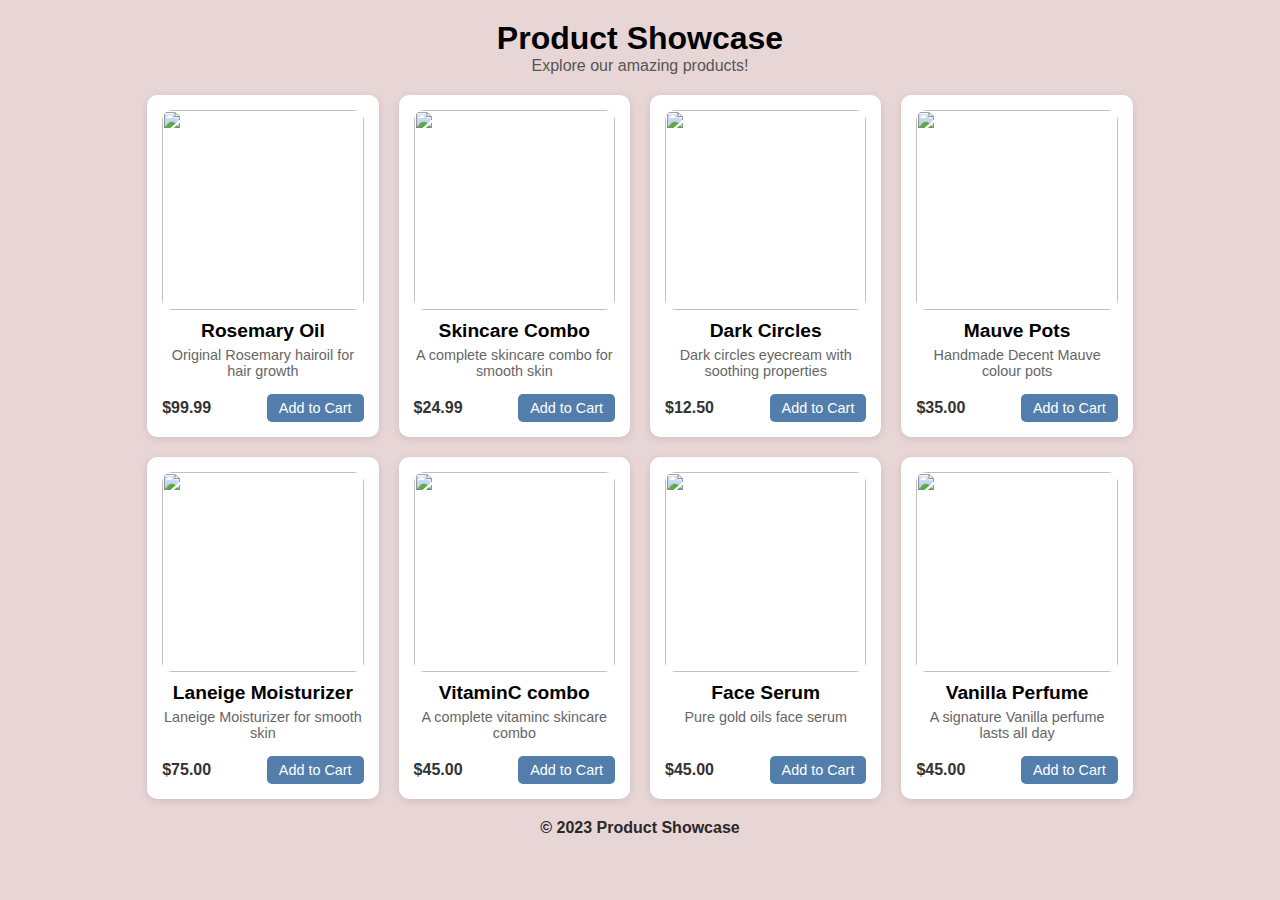
==== (Products_grid)_Project6.html @ df12f1e7 "Products grid (project 6)" ====
<!DOCTYPE html>
<html lang="en">

<head>
    <meta charset="UTF-8">
    <meta name="viewport" content="width=device-width, initial-scale=1.0">
    <title>Product Showcase</title>
    <style>
        * {
            margin: 0;
            padding: 0;
            box-sizing: border-box;
            font-family: Arial, sans-serif;
        }

        body {
            background-color: #bc878759;
            text-align: center;
        }

        .header {
            text-align: center;
            margin: 20px 0;
        }

        .header h1 {
            font-size: 2rem;
            font-weight: bold;
        }

        .header p {
            font-size: 1rem;
            color: #555;
        }

        .container {
            width: 100%;
            max-width: 77%;
            margin: 20px auto;
            display: grid;
            grid-template-columns: repeat(4, 1fr);
            gap: 20px;
        }

        .product-card {
            background: white;
            border-radius: 10px;
            box-shadow: 0 2px 8px rgba(0, 0, 0, 0.1);
            padding: 15px;
            text-align: center;
            display: flex;
            flex-direction: column;
            align-items: center;
            transition: transform 0.2s ease-in-out;
            height: 100%;
        }

        .product-card:hover {
            transform: translateY(-5px);
        }

        .product-card img {
            width: 100%;
            height: 200px;
            object-fit: cover;
            border-radius: 10px;
        }

        .product-info {
            display: flex;
            flex-direction: column;
            align-items: center;
            flex-grow: 1;
            gap: 5px;
            margin-top: 10px;
            width: 100%;
        }

        .product-info h3 {
            font-size: 1.2rem;
        }

        .product-info p {
            font-size: 0.9rem;
            color: #666;
            flex-grow: 1;
        }

        .price-cart {
            display: flex;
            justify-content: space-between;
            align-items: center;
            width: 100%;
            margin-top: auto;
            padding-top: 10px;
        }

        .price {
            font-weight: bold;
            font-size: 1rem;
            color: #333;
        }

        .add-to-cart {
            background-color: #537eac;
            color: white;
            border: none;
            padding: 6px 12px;
            font-size: 0.9rem;
            border-radius: 5px;
            cursor: pointer;
            transition: cubic-bezier(0.19, 1, 0.22, 1) ease-in;
        }

        .add-to-cart:hover {
            background-color: #0056b3;
        }

        .footer {
            margin-top: 20px;
            font-size: 1rem;
            color: #2b2828;
            font-weight: bold;
        }
    </style>
</head>

<body>

    <div class="header">
        <h1>Product Showcase</h1>
        <p>Explore our amazing products!</p>
    </div>

    <div class="container">
        <div class="product-card">
            <img src="https://images.unsplash.com/photo-1611930022073-b7a4ba5fcccd?w=600&auto=format&fit=crop&q=60">
            <div class="product-info">
                <h3>Rosemary Oil</h3>
                <p> Original Rosemary hairoil for hair growth </p>
                <div class="price-cart">
                    <div class="price">$99.99</div>
                    <button class="add-to-cart">Add to Cart</button>
                </div>
            </div>
        </div>
        <div class="product-card">
            <img src="https://images.unsplash.com/photo-1571781926291-c477ebfd024b?w=600&auto=format&fit=crop&q=60">
            <div class="product-info">
                <h3>Skincare Combo</h3>
                <p>A complete skincare combo for smooth skin</p>
                <div class="price-cart">
                    <div class="price">$24.99</div>
                    <button class="add-to-cart">Add to Cart</button>
                </div>
            </div>
        </div>
        <div class="product-card">
            <img
                src="https://plus.unsplash.com/premium_photo-1661630984481-e29093921ff7?w=600&auto=format&fit=crop&q=60">
            <div class="product-info">
                <h3>Dark Circles</h3>
                <p>Dark circles eyecream with soothing properties</p>
                <div class="price-cart">
                    <div class="price">$12.50</div>
                    <button class="add-to-cart">Add to Cart</button>
                </div>
            </div>
        </div>
        <div class="product-card">
            <img
                src="https://plus.unsplash.com/premium_photo-1693155671810-793224f29cd6?w=600&auto=format&fit=crop&q=60">
            <div class="product-info">
                <h3>Mauve Pots</h3>
                <p>Handmade Decent Mauve colour pots</p>
                <div class="price-cart">
                    <div class="price">$35.00</div>
                    <button class="add-to-cart">Add to Cart</button>
                </div>
            </div>
        </div>
        <div class="product-card">
            <img src="https://images.unsplash.com/photo-1575330933415-cea1e7ce53eb?w=600&auto=format&fit=crop&q=60">
            <div class="product-info">
                <h3>Laneige Moisturizer</h3>
                <p>Laneige Moisturizer for smooth skin</p>
                <div class="price-cart">
                    <div class="price">$75.00</div>
                    <button class="add-to-cart">Add to Cart</button>
                </div>
            </div>
        </div>
        <div class="product-card">
            <img src="https://images.unsplash.com/photo-1598460880248-71ec6d2d582b?w=600&auto=format&fit=crop&q=60">
            <div class="product-info">
                <h3>VitaminC combo</h3>
                <p>A complete vitaminc skincare combo</p>
                <div class="price-cart">
                    <div class="price">$45.00</div>
                    <button class="add-to-cart">Add to Cart</button>
                </div>
            </div>
        </div>
        <div class="product-card">
            <img
                src="https://images.unsplash.com/photo-1599022484226-1e18b28d32d3?w=600&auto=format&fit=crop&q=60&ixlib=rb-4.0.3&ixid=M3wxMjA3fDB8MHxzZWFyY2h8NDd8fHByb2R1Y3RzfGVufDB8MXwwfHx8MA%3D%3D">
            <div class="product-info">
                <h3>Face Serum</h3>
                <p>Pure gold oils face serum</p>
                <div class="price-cart">
                    <div class="price">$45.00</div>
                    <button class="add-to-cart">Add to Cart</button>
                </div>
            </div>
        </div>
        <div class="product-card">
            <img
                src="https://images.unsplash.com/photo-1547887537-6158d64c35b3?w=600&auto=format&fit=crop&q=60&ixlib=rb-4.0.3&ixid=M3wxMjA3fDB8MHxzZWFyY2h8Njh8fHByb2R1Y3RzfGVufDB8MXwwfHx8MA%3D%3D">
            <div class="product-info">
                <h3>Vanilla Perfume</h3>
                <p>A signature Vanilla perfume lasts all day</p>
                <div class="price-cart">
                    <div class="price">$45.00</div>
                    <button class="add-to-cart">Add to Cart</button>
                </div>
            </div>
        </div>
    </div>


    <div class="footer">
        &copy; 2023 Product Showcase
    </div>

</body>

</html>
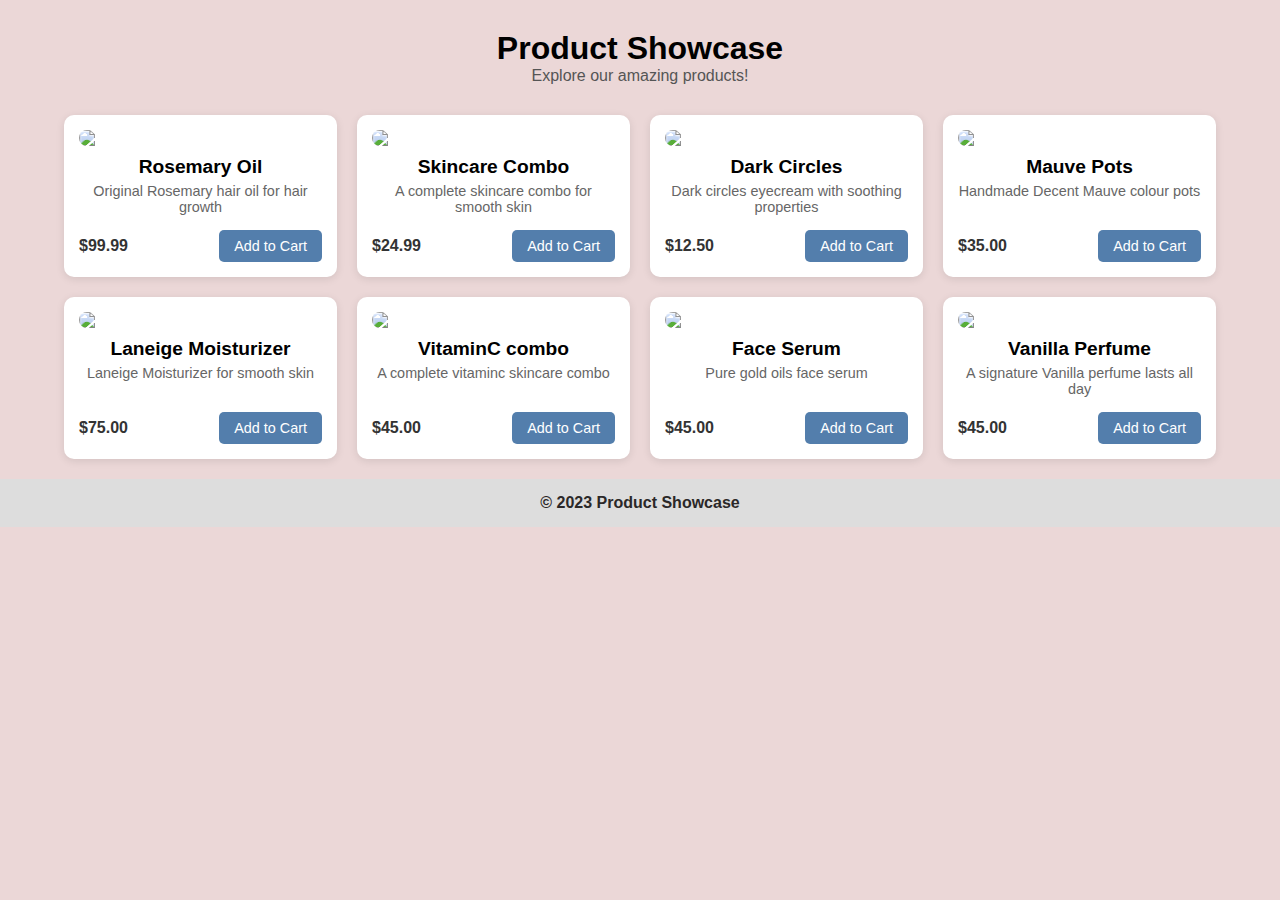
==== commit 739cd987: "Update (Products_grid)_Project6.html" ====
--- a/(Products_grid)_Project6.html
+++ b/(Products_grid)_Project6.html
@@ -1,6 +1,5 @@
 <!DOCTYPE html>
 <html lang="en">
-
 <head>
     <meta charset="UTF-8">
     <meta name="viewport" content="width=device-width, initial-scale=1.0">
@@ -10,17 +9,17 @@
             margin: 0;
             padding: 0;
             box-sizing: border-box;
-            font-family: Arial, sans-serif;
+            font-family: Gilroy, sans-serif;
         }
 
         body {
-            background-color: #bc878759;
+            background-color: #d4aaaa77;
             text-align: center;
         }
 
         .header {
-            text-align: center;
             margin: 20px 0;
+            padding: 10px;
         }
 
         .header h1 {
@@ -34,11 +33,11 @@
         }
 
         .container {
-            width: 100%;
-            max-width: 77%;
+            width: 90%;
+            max-width: 1200px;
             margin: 20px auto;
             display: grid;
-            grid-template-columns: repeat(4, 1fr);
+            grid-template-columns: repeat(auto-fit, minmax(250px, 1fr));
             gap: 20px;
         }
 
@@ -50,7 +49,7 @@
             text-align: center;
             display: flex;
             flex-direction: column;
-            align-items: center;
+            justify-content: space-between;
             transition: transform 0.2s ease-in-out;
             height: 100%;
         }
@@ -61,7 +60,8 @@
 
         .product-card img {
             width: 100%;
-            height: 200px;
+            height: auto;
+            max-height: 200px;
             object-fit: cover;
             border-radius: 10px;
         }
@@ -70,10 +70,10 @@
             display: flex;
             flex-direction: column;
             align-items: center;
-            flex-grow: 1;
             gap: 5px;
             margin-top: 10px;
             width: 100%;
+            flex-grow: 1;
         }
 
         .product-info h3 {
@@ -83,7 +83,6 @@
         .product-info p {
             font-size: 0.9rem;
             color: #666;
-            flex-grow: 1;
         }
 
         .price-cart {
@@ -105,7 +104,7 @@
             background-color: #537eac;
             color: white;
             border: none;
-            padding: 6px 12px;
+            padding: 8px 15px;
             font-size: 0.9rem;
             border-radius: 5px;
             cursor: pointer;
@@ -121,12 +120,37 @@
             font-size: 1rem;
             color: #2b2828;
             font-weight: bold;
+            padding: 15px;
+            background-color: #ddd;
+        }
+
+        @media (max-width: 768px) {
+            .header h1 {
+                font-size: 1.5rem;
+            }
+            .header p {
+                font-size: 0.9rem;
+            }
+            .container {
+                grid-template-columns: repeat(auto-fit, minmax(200px, 1fr));
+            }
+        }
+
+        @media (max-width: 480px) {
+            .header h1 {
+                font-size: 1.3rem;
+            }
+            .header p {
+                font-size: 0.8rem;
+            }
+            .add-to-cart {
+                padding: 6px 12px;
+                font-size: 0.8rem;
+            }
         }
     </style>
 </head>
-
 <body>
-
     <div class="header">
         <h1>Product Showcase</h1>
         <p>Explore our amazing products!</p>
@@ -134,10 +158,10 @@
 
     <div class="container">
         <div class="product-card">
-            <img src="https://images.unsplash.com/photo-1611930022073-b7a4ba5fcccd?w=600&auto=format&fit=crop&q=60">
+            <img src="https://images.unsplash.com/photo-1611930022073-b7a4ba5fcccd?w=600">
             <div class="product-info">
                 <h3>Rosemary Oil</h3>
-                <p> Original Rosemary hairoil for hair growth </p>
+                <p>Original Rosemary hair oil for hair growth</p>
                 <div class="price-cart">
                     <div class="price">$99.99</div>
                     <button class="add-to-cart">Add to Cart</button>
@@ -234,4 +258,5 @@
 
 </body>
 
-</html>+</html>
+    
